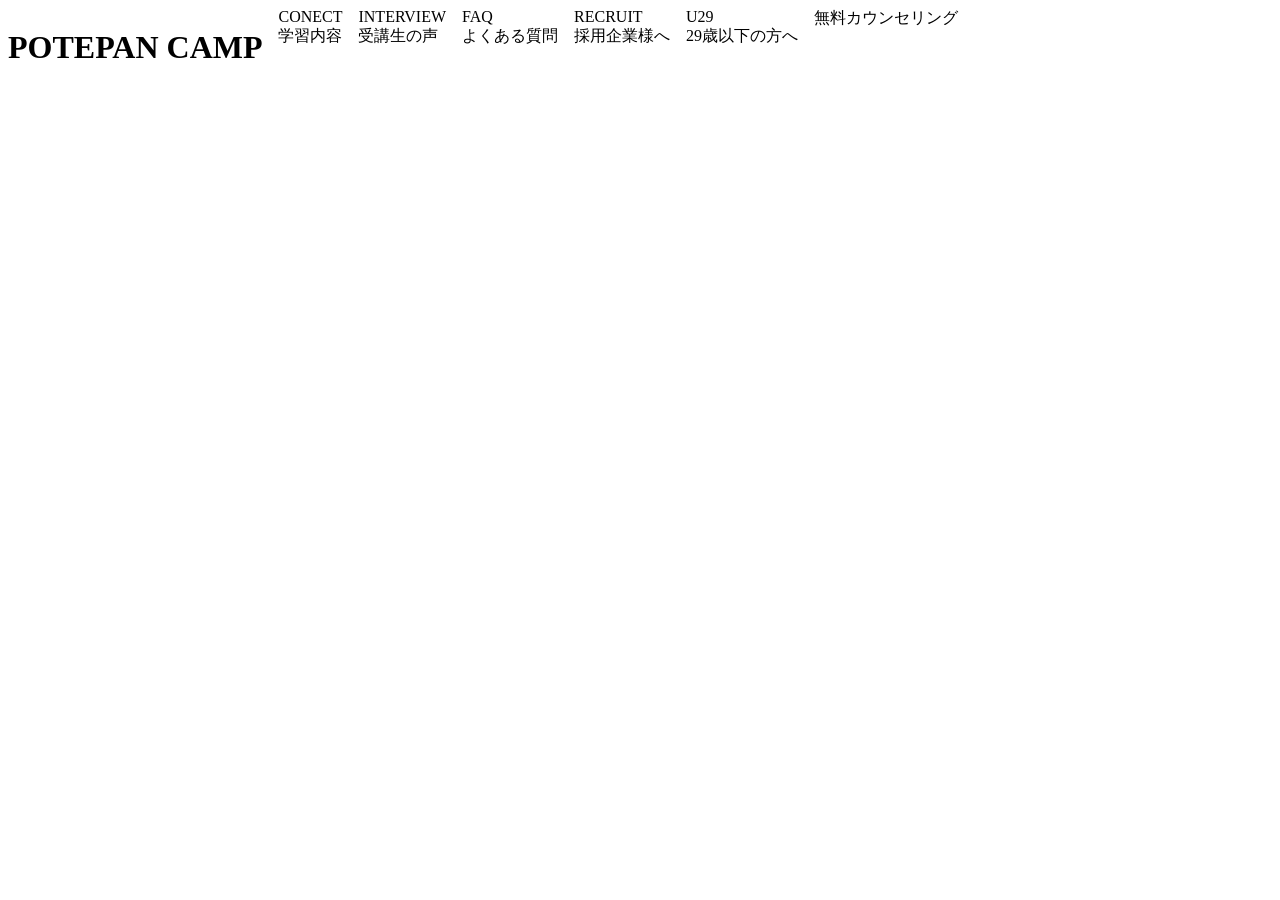
==== index.html @ 3f7e49d7 "10/26修正" ====
<!DOCTYPE html>
<html>
  <head>
    <title>サイト模写</title>
    <link rel="stylesheet" href="style.css">
  </head>

  <body>
    <header>
      <div class="container">
       <h1>POTEPAN CAMP</h1>
        <div class="item">CONECT<br>学習内容</div>
        <div class="item">INTERVIEW<br>受講生の声</div>
        <div class="item">FAQ<br>よくある質問</div>
        <div class="item">RECRUIT<br>採用企業様へ</div>
        <div class="item">U29<br>29歳以下の方へ</div>
        <div class="item">無料カウンセリング</div>
      </div>
    </header>
  </body>
</html>
---- style.css ----
.container {
  display: flex;
  gap: 16px;
}
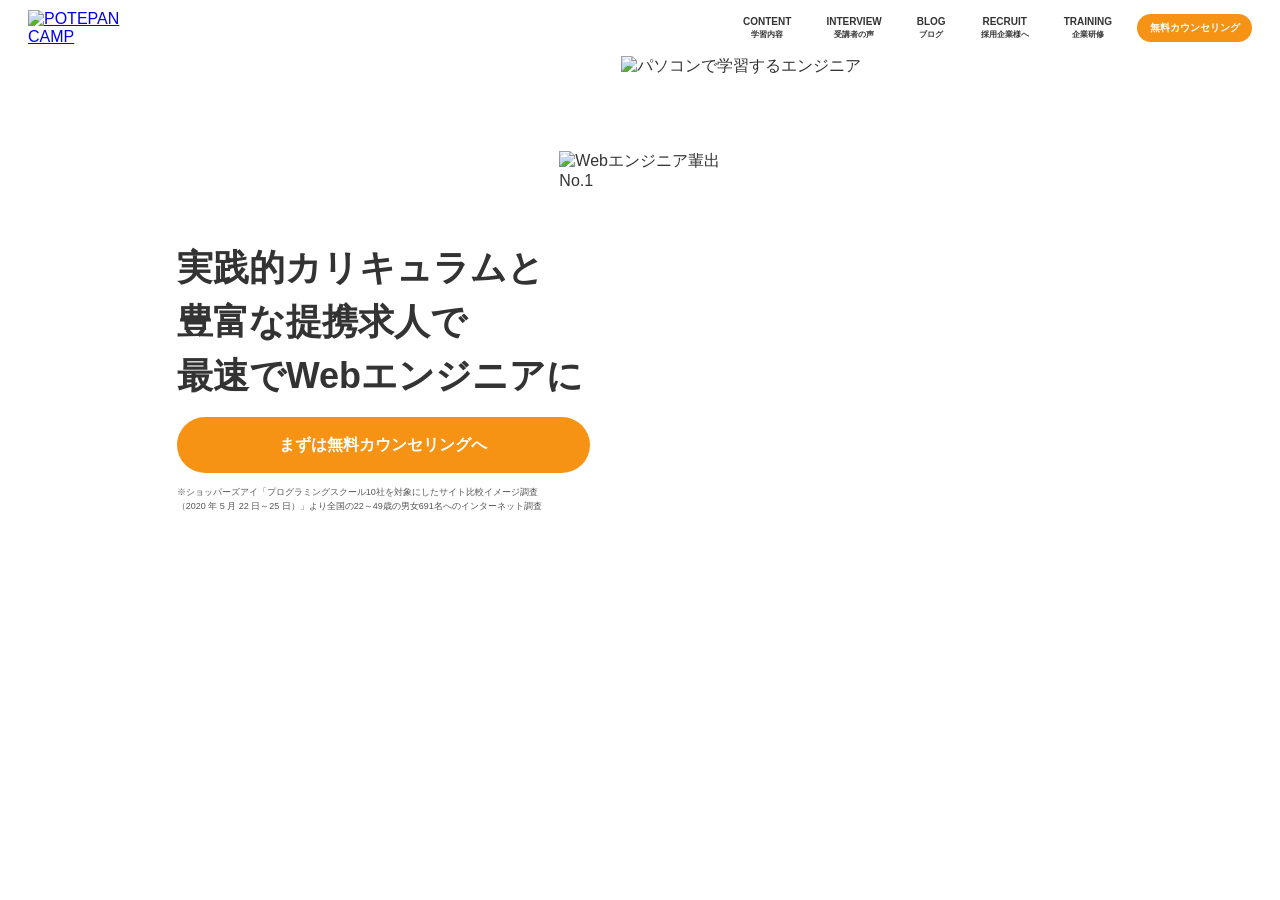
==== commit 0af90d7f: "課題完了" ====
--- a/index.html
+++ b/index.html
@@ -1,21 +1,141 @@
+
 <!DOCTYPE html>
-<html>
-  <head>
-    <title>サイト模写</title>
-    <link rel="stylesheet" href="style.css">
-  </head>
+<html lang="ja">
+<head>
+  <meta charset="UTF-8">
+  <meta name="viewport" content="width=device-width, initial-scale=1.0">
+  <title>POTEPAN CAMP</title>
+  <link rel="stylesheet" href="style.css">
+</head>
 
-  <body>
-    <header>
-      <div class="container">
-       <h1>POTEPAN CAMP</h1>
-        <div class="item">CONECT<br>学習内容</div>
-        <div class="item">INTERVIEW<br>受講生の声</div>
-        <div class="item">FAQ<br>よくある質問</div>
-        <div class="item">RECRUIT<br>採用企業様へ</div>
-        <div class="item">U29<br>29歳以下の方へ</div>
-        <div class="item">無料カウンセリング</div>
+<body>
+
+  <!-- ヘッダー -->
+  <header class="Header">
+    <div class="HeaderContainer">
+
+      <!-- ロゴ -->
+      <a class="HeaderLogo" href="#">
+        <img src="https://camp.potepan.com/wp-content/themes/potepancamp/assets/images/logo/potepan-camp-orange.svg"
+          alt="POTEPAN CAMP">
+      </a>
+
+      <!-- メニュー -->
+      <nav class="HeaderNav">
+        <ul class="HeaderMenu">
+
+          <li>
+            <a href="#">
+              <span>CONTENT</span>
+              <span>学習内容</span>
+            </a>
+          </li>
+
+          <li>
+            <a href="#">
+              <span>INTERVIEW</span>
+              <span>受講者の声</span>
+            </a>
+          </li>
+
+          <li>
+            <a href="#">
+              <span>BLOG</span>
+              <span>ブログ</span>
+            </a>
+          </li>
+
+          <li>
+            <a href="#">
+              <span>RECRUIT</span>
+              <span>採用企業様へ</span>
+            </a>
+          </li>
+
+          <li>
+            <a href="#">
+              <span>TRAINING</span>
+              <span>企業研修</span>
+            </a>
+          </li>
+
+        </ul>
+
+        <a class="HeaderButton" href="#">
+          無料カウンセリング
+        </a>
+
+      </nav>
+    </div>
+  </header>
+
+
+  <!-- ファーストビュー -->
+  <main>
+
+    <section class="FirstView">
+
+      <!-- 左上のオレンジ三角形 -->
+      <img
+        class="FirstViewTriangleLeft"
+        src="https://camp.potepan.com/wp-content/themes/potepancamp/assets/images/home/first-view/left-rectangle.svg"
+        alt=""
+      >
+
+      <!-- 右下のオレンジ三角形 -->
+      <img
+        class="FirstViewTriangleRight"
+        src="https://camp.potepan.com/wp-content/themes/potepancamp/assets/images/home/first-view/right-rectangle.svg"
+        alt=""
+      >
+
+      <!-- 左側の曲線装飾 -->
+      <img
+        class="FirstViewDecoration"
+        src="https://camp.potepan.com/wp-content/themes/potepancamp/assets/images/home/first-view/fill-rectangle.svg"
+        alt=""
+      >
+
+
+      <!-- キャッチコピー -->
+      <div class="FirstViewContent">
+
+        <h1 class="FirstViewTitle">
+          実践的カリキュラムと<br>
+          豊富な提携求人で<br>
+          最速でWebエンジニアに
+        </h1>
+
+        <a class="CounselingButton" href="#">
+          まずは無料カウンセリングへ
+        </a>
+
+        <p class="FirstViewNote">
+          ※ショッパーズアイ「プログラミングスクール10社を対象にしたサイト比較イメージ調査<br>
+（2020 年 5 月 22 日～25 日）」より全国の22～49歳の男女691名へのインターネット調査
+        </p>
+
       </div>
-    </header>
-  </body>
-</html>+
+
+      <!-- 右側の人物画像 -->
+      <img
+        class="FirstViewMainImage"
+        src="https://camp.potepan.com/wp-content/themes/potepancamp/assets/images/home/first-view/main-visual.webp"
+        alt="パソコンで学習するエンジニア"
+      >
+
+
+      <!-- No.1バッジ -->
+      <img
+        class="FirstViewBadge"
+        src="https://camp.potepan.com/wp-content/themes/potepancamp/assets/images/home/first-view/badge.svg"
+        alt="Webエンジニア輩出No.1"
+      >
+
+    </section>
+
+  </main>
+
+</body>
+</html>
--- a/style.css
+++ b/style.css
@@ -1,4 +1,307 @@
-.container {
-  display: flex;
-  gap: 16px;
-}+
+
+/*全体設定 */
+
+* {
+  box-sizing: border-box;
+}
+
+body {
+  margin: 0;
+  padding: 0;
+  font-family: sans-serif;
+  color: #333;
+}
+
+
+/* ヘッダー */
+
+.Header {
+  width: 100%;
+  height: 56px;
+  background-color: #fff;
+  position: relative;
+  z-index: 10;
+}
+
+.HeaderContainer {
+  height: 100%;
+  padding: 0 28px;
+
+  display: flex;
+  align-items: center;
+  justify-content: space-between;
+}
+
+/* ロゴ */
+.HeaderLogo {
+  display: flex;
+  align-items: center;
+}
+
+.HeaderLogo img {
+  display: block;
+  width: 130px;
+}
+
+/* ナビゲーション */
+.HeaderNav {
+  display: flex;
+  align-items: center;
+  gap: 25px;
+}
+
+/* メニュー */
+.HeaderMenu {
+  display: flex;
+  align-items: center;
+  gap: 35px;
+
+  list-style: none;
+  margin: 0;
+  padding: 0;
+}
+
+/* メニューの文字 */
+.HeaderMenu li a {
+  display: flex;
+  flex-direction: column;
+  align-items: center;
+
+  color: #333;
+  text-decoration: none;
+  font-weight: bold;
+}
+
+/* 英語 */
+.HeaderMenu li a span:first-child {
+  font-size: 10px;
+}
+
+/* 日本語 */
+.HeaderMenu li a span:last-child {
+  font-size: 8px;
+  margin-top: 2px;
+}
+
+/* ヘッダーのボタン */
+.HeaderButton {
+  width: 115px;
+  height: 28px;
+
+  display: flex;
+  align-items: center;
+  justify-content: center;
+
+  background-color: #f79314;
+  border-radius: 30px;
+
+  color: #fff;
+  text-decoration: none;
+  font-size: 10px;
+  font-weight: bold;
+}
+
+
+/* ファーストビュー全体 */
+
+.FirstView {
+  position: relative;
+  width: 100%;
+  height: 612px;
+
+  overflow: hidden;
+  background-color: #fff;
+}
+
+
+/* 背景の装飾 */
+
+/* 左上の三角形 */
+.FirstViewTriangleLeft {
+  position: absolute;
+  top: 0;
+  left: 0;
+
+  width: 230px;
+  z-index: 0;
+}
+
+/* 右下の三角形 */
+.FirstViewTriangleRight {
+  position: absolute;
+  right: 0;
+  bottom: 0;
+
+  width: 290px;
+  z-index: 0;
+}
+
+/* 左側の曲線 */
+.FirstViewDecoration {
+  position: absolute;
+  left: -100px;
+  top: 70px;
+
+  width: 500px;
+  z-index: 0;
+}
+
+
+/*キャッチコピー */
+
+.FirstViewContent {
+  position: absolute;
+  top: 185px;
+  left: 13.8%;
+
+  z-index: 2;
+}
+
+/* 見出し */
+.FirstViewTitle {
+  margin: 0;
+
+  font-size: 36px;
+  font-weight: bold;
+  line-height: 1.5;
+  letter-spacing: 0;
+}
+
+/* カウンセリングボタン */
+.CounselingButton {
+  display: flex;
+  align-items: center;
+  justify-content: center;
+
+  width: 413px;
+  height: 56px;
+
+  margin-top: 14px;
+
+  background-color: #f79314;
+  border-radius: 30px;
+
+  color: #fff;
+  text-decoration: none;
+  font-size: 16px;
+  font-weight: bold;
+}
+
+/* ボタンにマウスを乗せたとき */
+.CounselingButton:hover {
+  opacity: 0.8;
+}
+
+/* 注意書き */
+.FirstViewNote {
+  margin-top: 13px;
+
+  font-size: 9px;
+  line-height: 1.5;
+  color: #555;
+}
+
+
+/* メイン画像 */
+
+.FirstViewMainImage {
+  position: absolute;
+  top: 0;
+  right: 0;
+
+  width: 51.5%;
+  height: auto;
+
+  z-index: 1;
+}
+
+
+/* No.1バッジ */
+
+.FirstViewBadge {
+  position: absolute;
+  top: 95px;
+  left: 43.7%;
+
+  width: 168px;
+  height: auto;
+
+  z-index: 3;
+}
+
+
+/* レスポンシブ対応 */
+
+@media screen and (max-width: 767px) {
+
+  .Header {
+    height: 60px;
+  }
+
+  .HeaderContainer {
+    padding: 0 15px;
+  }
+
+  .HeaderLogo img {
+    width: 125px;
+  }
+
+  .HeaderNav {
+    display: none;
+  }
+
+  .FirstView {
+    height: auto;
+    min-height: 650px;
+  }
+
+  .FirstViewContent {
+    position: relative;
+    top: auto;
+    left: auto;
+
+    padding: 60px 20px 0;
+  }
+
+  .FirstViewTitle {
+    font-size: 25px;
+  }
+
+  .CounselingButton {
+    width: 100%;
+    font-size: 14px;
+  }
+
+  .FirstViewNote {
+    font-size: 8px;
+  }
+
+  .FirstViewMainImage {
+    position: relative;
+    display: block;
+
+    width: 100%;
+    margin-top: 30px;
+  }
+
+  .FirstViewBadge {
+    top: 300px;
+    left: auto;
+    right: 15px;
+    width: 110px;
+  }
+
+  .FirstViewTriangleLeft {
+    width: 130px;
+  }
+
+  .FirstViewTriangleRight {
+    width: 150px;
+  }
+
+  .FirstViewDecoration {
+    width: 300px;
+  }
+
+}
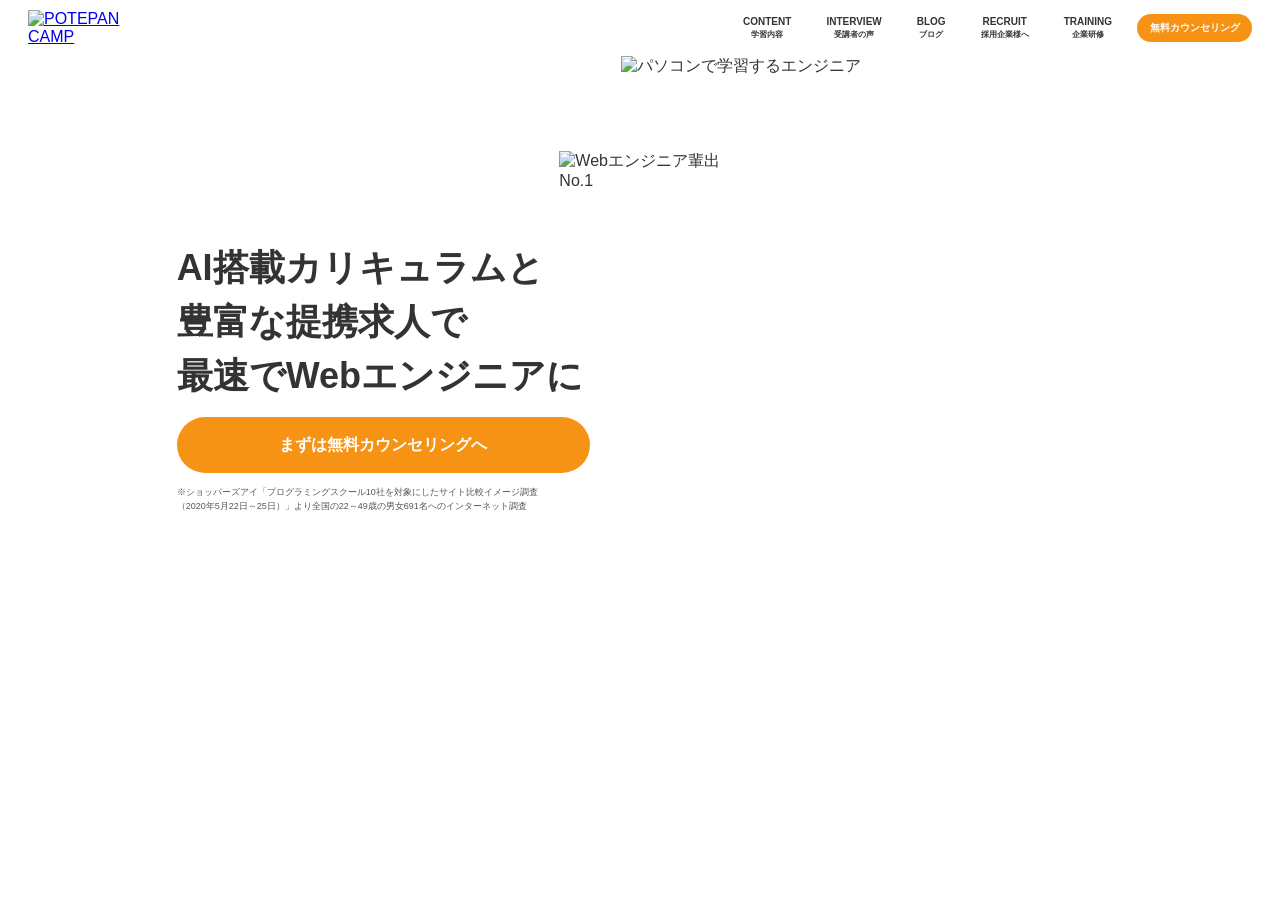
==== commit b7464d5a: "レビュー修正" ====
--- a/index.html
+++ b/index.html
@@ -1,6 +1,7 @@
 
 <!DOCTYPE html>
 <html lang="ja">
+
 <head>
   <meta charset="UTF-8">
   <meta name="viewport" content="width=device-width, initial-scale=1.0">
@@ -11,17 +12,22 @@
 <body>
 
   <!-- ヘッダー -->
+
   <header class="Header">
+
     <div class="HeaderContainer">
 
       <!-- ロゴ -->
       <a class="HeaderLogo" href="#">
-        <img src="https://camp.potepan.com/wp-content/themes/potepancamp/assets/images/logo/potepan-camp-orange.svg"
+        <img
+          src="https://camp.potepan.com/wp-content/themes/potepancamp/assets/images/logo/potepan-camp-orange.svg"
           alt="POTEPAN CAMP">
       </a>
 
-      <!-- メニュー -->
+
+      <!-- PC用ナビゲーションメニュー -->
       <nav class="HeaderNav">
+
         <ul class="HeaderMenu">
 
           <li>
@@ -61,16 +67,35 @@
 
         </ul>
 
+
+        <!-- 無料カウンセリングボタン -->
         <a class="HeaderButton" href="#">
           無料カウンセリング
         </a>
 
       </nav>
+
+
+      <!-- スマホ用ハンバーガーメニュー -->
+      <button
+        class="HamburgerMenu"
+        type="button"
+        aria-label="メニュー"
+        aria-expanded="false">
+
+        <span></span>
+        <span></span>
+        <span></span>
+
+      </button>
+
     </div>
+
   </header>
 
 
-  <!-- ファーストビュー -->
+  <!-- メインコンテンツ -->
+
   <main>
 
     <section class="FirstView">
@@ -79,63 +104,65 @@
       <img
         class="FirstViewTriangleLeft"
         src="https://camp.potepan.com/wp-content/themes/potepancamp/assets/images/home/first-view/left-rectangle.svg"
-        alt=""
-      >
+        alt="">
+
 
       <!-- 右下のオレンジ三角形 -->
       <img
         class="FirstViewTriangleRight"
         src="https://camp.potepan.com/wp-content/themes/potepancamp/assets/images/home/first-view/right-rectangle.svg"
-        alt=""
-      >
+        alt="">
+
 
       <!-- 左側の曲線装飾 -->
       <img
         class="FirstViewDecoration"
         src="https://camp.potepan.com/wp-content/themes/potepancamp/assets/images/home/first-view/fill-rectangle.svg"
-        alt=""
-      >
+        alt="">
 
 
       <!-- キャッチコピー -->
       <div class="FirstViewContent">
 
         <h1 class="FirstViewTitle">
-          実践的カリキュラムと<br>
+          AI搭載カリキュラムと<br>
           豊富な提携求人で<br>
           最速でWebエンジニアに
         </h1>
 
+
+        <!-- カウンセリングボタン -->
         <a class="CounselingButton" href="#">
           まずは無料カウンセリングへ
         </a>
 
+
+        <!-- 注意書き -->
         <p class="FirstViewNote">
           ※ショッパーズアイ「プログラミングスクール10社を対象にしたサイト比較イメージ調査<br>
-（2020 年 5 月 22 日～25 日）」より全国の22～49歳の男女691名へのインターネット調査
+          （2020年5月22日～25日）」より全国の22～49歳の男女691名へのインターネット調査
         </p>
 
       </div>
 
 
-      <!-- 右側の人物画像 -->
+      <!-- メインビジュアル画像 -->
       <img
         class="FirstViewMainImage"
         src="https://camp.potepan.com/wp-content/themes/potepancamp/assets/images/home/first-view/main-visual.webp"
-        alt="パソコンで学習するエンジニア"
-      >
+        alt="パソコンで学習するエンジニア">
 
 
       <!-- No.1バッジ -->
       <img
         class="FirstViewBadge"
         src="https://camp.potepan.com/wp-content/themes/potepancamp/assets/images/home/first-view/badge.svg"
-        alt="Webエンジニア輩出No.1"
-      >
+        alt="Webエンジニア輩出No.1">
 
     </section>
 
   </main>
 
 </body>
+
 </html>
--- a/style.css
+++ b/style.css
@@ -1,6 +1,5 @@
 
-
-/*全体設定 */
+/* 全体設定　*/
 
 * {
   box-sizing: border-box;
@@ -148,7 +147,7 @@
 }
 
 
-/*キャッチコピー */
+/* キャッチコピー */
 
 .FirstViewContent {
   position: absolute;
@@ -231,10 +230,66 @@
 }
 
 
-/* レスポンシブ対応 */
+/* タブレット対応　*/
+
+@media screen and (min-width: 768px) and (max-width: 1024px) {
+
+  /* ヘッダー */
+  .HeaderContainer {
+    padding: 0 15px;
+  }
+
+  .HeaderNav {
+    gap: 15px;
+  }
+
+  .HeaderMenu {
+    gap: 15px;
+  }
+
+  .HeaderLogo img {
+    width: 120px;
+  }
+
+  /* ファーストビュー */
+  .FirstView {
+    height: 550px;
+  }
+
+  .FirstViewContent {
+    left: 6%;
+    top: 170px;
+  }
+
+  .FirstViewTitle {
+    font-size: 28px;
+  }
+
+  .CounselingButton {
+    width: 330px;
+    font-size: 14px;
+  }
+
+  .FirstViewMainImage {
+    width: 55%;
+  }
+
+  .FirstViewBadge {
+    width: 120px;
+  }
+
+  .FirstViewDecoration {
+    width: 400px;
+  }
+
+}
+
+
+/* スマートフォン対応 */
 
 @media screen and (max-width: 767px) {
 
+  /* ヘッダー */
   .Header {
     height: 60px;
   }
@@ -244,64 +299,181 @@
   }
 
   .HeaderLogo img {
-    width: 125px;
+    width: 135px;
   }
 
   .HeaderNav {
     display: none;
   }
 
+
+  /* ファーストビュー */
   .FirstView {
+    width: 100%;
     height: auto;
-    min-height: 650px;
-  }
-
+    min-height: 0;
+
+    display: flex;
+    flex-direction: column;
+
+    padding: 0 20px 40px;
+    overflow: hidden;
+  }
+
+
+  /* 人物画像 */
+  .FirstViewMainImage {
+    position: relative;
+    top: auto;
+    right: auto;
+    left: auto;
+
+    display: block;
+
+    width: calc(100% + 40px);
+    height: auto;
+
+    margin: 0 -20px;
+
+    order: 1;
+    z-index: 1;
+  }
+
+
+  /* キャッチコピー */
   .FirstViewContent {
     position: relative;
+
     top: auto;
     left: auto;
 
-    padding: 60px 20px 0;
+    width: 100%;
+    padding: 0;
+
+    margin-top: 20px;
+
+    order: 2;
+    z-index: 2;
   }
 
   .FirstViewTitle {
-    font-size: 25px;
-  }
-
+    font-size: clamp(22px, 6vw, 28px);
+    line-height: 1.5;
+  }
+
+
+  /* カウンセリングボタン */
   .CounselingButton {
     width: 100%;
+    max-width: 413px;
+    height: 55px;
+
+    margin-top: 20px;
+
     font-size: 14px;
   }
 
+
+  /* 注釈 */
   .FirstViewNote {
     font-size: 8px;
-  }
-
-  .FirstViewMainImage {
-    position: relative;
+    line-height: 1.6;
+    margin-top: 12px;
+  }
+
+
+  /* No.1バッジ */
+  .FirstViewBadge {
+    position: absolute;
+
+    top: 57vw;
+    right: 19%;
+    left: auto;
+
+    width: 24vw;
+    height: auto;
+
+    z-index: 3;
+  }
+
+
+  /* 背景装飾 */
+  .FirstViewTriangleLeft {
+    width: 110px;
+    top: 0;
+    left: 0;
+  }
+
+  .FirstViewTriangleRight {
+    width: 120px;
+    right: 0;
+    bottom: 0;
+  }
+
+  .FirstViewDecoration {
+    width: 280px;
+    left: -120px;
+    top: 40px;
+  }
+
+}
+
+
+/* 小型スマートフォン対応 */
+
+@media screen and (max-width: 380px) {
+
+  .FirstViewTitle {
+    font-size: 22px;
+  }
+
+  .FirstViewBadge {
+    width: 85px;
+    right: 15%;
+  }
+
+  .FirstViewNote {
+    font-size: 7px;
+  }
+
+}
+
+/* ハンバーガーメニュー */
+
+/* PCでは非表示 */
+.HamburgerMenu {
+  display: none;
+}
+
+
+/* スマートフォン対応 */
+
+@media screen and (max-width: 767px) {
+
+  /* ハンバーガーメニューを表示 */
+  .HamburgerMenu {
+    display: flex;
+    flex-direction: column;
+    justify-content: space-between;
+
+    width: 36px;
+    height: 27px;
+
+    padding: 0;
+    border: none;
+    background: transparent;
+
+    cursor: pointer;
+  }
+
+  /* 三本線 */
+  .HamburgerMenu span {
     display: block;
 
-    width: 100%;
-    margin-top: 30px;
-  }
-
-  .FirstViewBadge {
-    top: 300px;
-    left: auto;
-    right: 15px;
-    width: 110px;
-  }
-
-  .FirstViewTriangleLeft {
-    width: 130px;
-  }
-
-  .FirstViewTriangleRight {
-    width: 150px;
-  }
-
-  .FirstViewDecoration {
-    width: 300px;
-  }
-
-}
+    width: 36px;
+    height: 3px;
+
+    background-color: #aaa;
+    border-radius: 2px;
+  }
+
